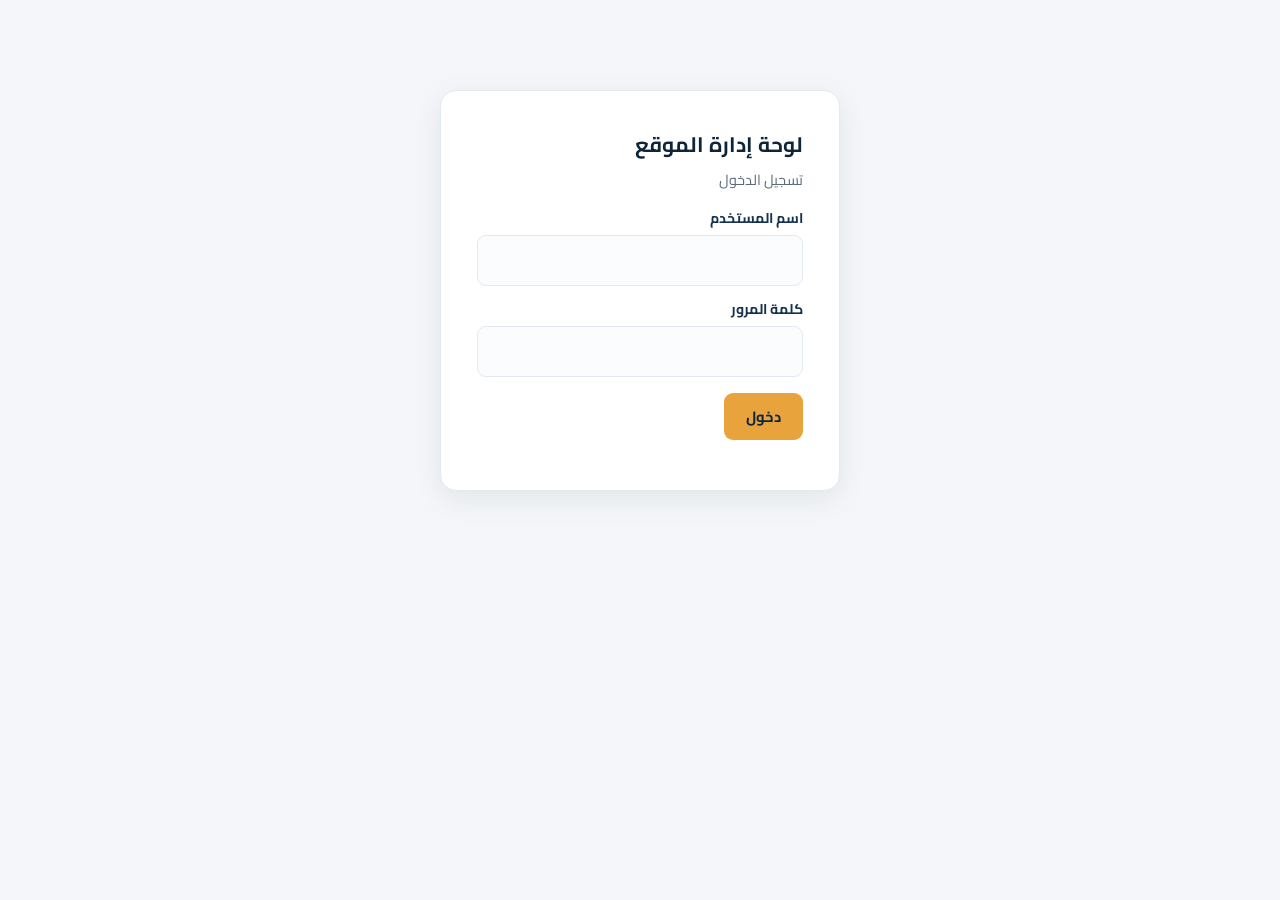
==== admin/index.html @ 8b7247d8 "Create index.html" ====
<!DOCTYPE html>
<html lang="ar" dir="rtl">
<head>
<meta charset="UTF-8">
<meta name="viewport" content="width=device-width, initial-scale=1.0">
<meta http-equiv="Cache-Control" content="no-store">
<title>لوحة الإدارة | أحمد زغلان</title>
<link href="https://fonts.googleapis.com/css2?family=Cairo:wght@400;600;700;800&display=swap" rel="stylesheet">
<link rel="stylesheet" href="../assets/css/admin.css?v=1">
</head>
<body>
<div id="app"></div>
<script src="../assets/js/data.js?v=1"></script>
<script src="../assets/js/admin.js?v=1"></script>
</body>
</html>
---- assets/css/admin.css ----
:root{--navy:#0e2438;--navy2:#16334e;--amber:#e8a33d;--amber2:#c9852a;--ink:#1c2733;--mut:#5b6b7c;--bg:#f4f6f9;--card:#fff;--line:#e3e9f0;--ok:#1e7d46;--err:#b3372f}
*{box-sizing:border-box;margin:0;padding:0}
body{font-family:'Cairo',sans-serif;background:var(--bg);color:var(--ink);line-height:1.7}
.hidden{display:none!important}
button{font-family:inherit;cursor:pointer}
input,textarea,select{font-family:inherit;font-size:.95rem;padding:10px 13px;border:1px solid var(--line);border-radius:9px;background:#fbfcfe;color:var(--ink);width:100%}
input:focus,textarea:focus{outline:2px solid var(--amber);border-color:transparent}
label{font-size:.88rem;font-weight:700;color:var(--navy2);display:block;margin:12px 0 4px}
.btn{display:inline-block;border:none;border-radius:9px;padding:10px 22px;font-weight:700;font-size:.92rem;text-decoration:none}
.btn.primary{background:var(--amber);color:var(--navy)}
.btn.primary:hover{background:var(--amber2)}
.btn.dark{background:var(--navy);color:#fff}
.btn.danger{background:#fdecea;color:var(--err)}
.btn.small{padding:6px 14px;font-size:.82rem}
.center-box{max-width:400px;margin:10vh auto;background:var(--card);border:1px solid var(--line);border-radius:16px;padding:36px;box-shadow:0 8px 30px rgba(16,36,56,.08)}
.center-box h1{font-size:1.3rem;color:var(--navy);margin-bottom:6px}
.center-box p{color:var(--mut);font-size:.9rem;margin-bottom:14px}
.note{font-size:.85rem;margin-top:10px}
.note.ok{color:var(--ok)}.note.err{color:var(--err)}
.layout{display:flex;min-height:100vh}
.side{width:220px;background:var(--navy);color:#fff;padding:24px 0;flex-shrink:0}
.side .brand{color:var(--amber);font-weight:800;padding:0 22px 18px;border-bottom:1px solid rgba(255,255,255,.1)}
.side a{display:block;color:#c9d7e4;text-decoration:none;padding:11px 22px;font-size:.93rem}
.side a.active,.side a:hover{background:var(--navy2);color:var(--amber)}
.side .out{margin-top:20px;border-top:1px solid rgba(255,255,255,.1)}
.main{flex:1;padding:28px;max-width:980px}
.main h2{color:var(--navy);font-size:1.25rem;margin-bottom:16px;padding-inline-start:10px;border-inline-start:4px solid var(--amber)}
.card{background:var(--card);border:1px solid var(--line);border-radius:14px;padding:22px;margin-bottom:20px}
table{width:100%;border-collapse:collapse;font-size:.9rem}
th{background:#eef3f8;color:var(--navy2);padding:9px 12px;text-align:start}
td{padding:9px 12px;border-top:1px solid var(--line)}
.badge{display:inline-block;background:#eef3f8;border-radius:999px;padding:2px 12px;font-size:.78rem;font-weight:700;color:var(--navy2)}
.badge.on{background:#e3f4e9;color:var(--ok)}
.badge.off{background:#fdecea;color:var(--err)}
.badge.owner{background:#fdf3e0;color:var(--amber2)}
.row-actions{display:flex;gap:6px;flex-wrap:wrap}
.msg{padding:14px;border:1px solid var(--line);border-radius:10px;margin-bottom:12px;background:#fbfcfe}
.msg.unread{border-inline-start:4px solid var(--amber)}
.msg .meta{font-size:.8rem;color:var(--mut);margin-bottom:4px}
.wa-block{background:#e8f7ee;border:1px solid #bfe6cd;border-radius:12px;padding:16px;margin-top:16px}
.wa-block .lnk{word-break:break-all;font-size:.82rem;background:#fff;border:1px solid var(--line);border-radius:8px;padding:8px 10px;margin:8px 0;display:block;direction:ltr;text-align:left}
.toast{position:fixed;top:18px;left:50%;transform:translateX(-50%);background:var(--navy);color:#fff;padding:10px 26px;border-radius:999px;font-size:.9rem;z-index:99;box-shadow:0 6px 20px rgba(0,0,0,.3)}
.grid2{display:grid;grid-template-columns:1fr 1fr;gap:0 18px}
@media(max-width:760px){.grid2{grid-template-columns:1fr}.layout{flex-direction:column}.side{width:100%;display:flex;flex-wrap:wrap;padding:10px}.side .brand{border:none;padding:8px 14px}.side a{padding:8px 12px}}
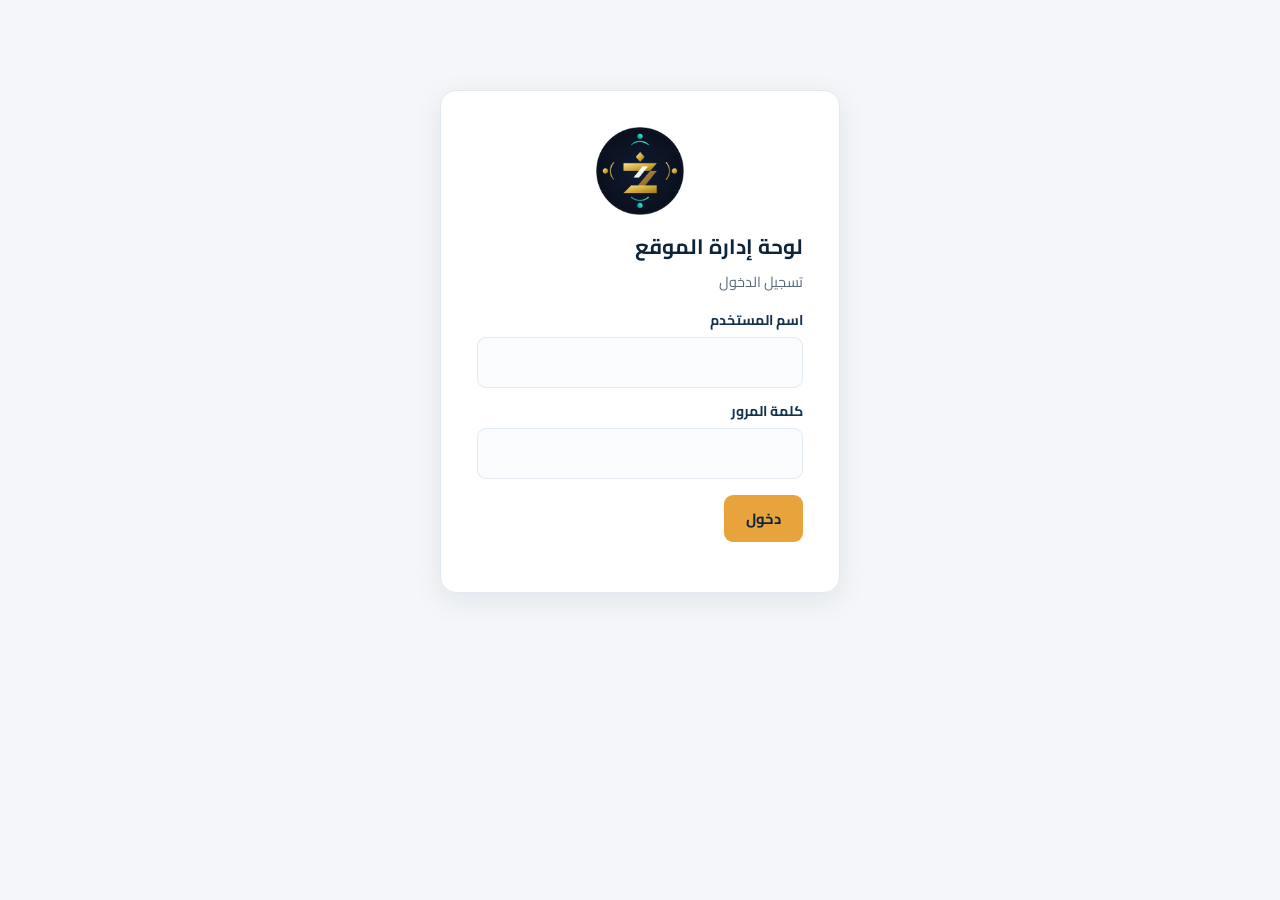
==== commit d59f3002: "Admin: Z logo on login + sidebar (transparent), v4" ====
--- a/admin/index.html
+++ b/admin/index.html
@@ -6,11 +6,11 @@
 <meta http-equiv="Cache-Control" content="no-store">
 <title>لوحة الإدارة | أحمد زغلان</title>
 <link href="https://fonts.googleapis.com/css2?family=Cairo:wght@400;600;700;800&display=swap" rel="stylesheet">
-<link rel="stylesheet" href="../assets/css/admin.css?v=1">
+<link rel="stylesheet" href="../assets/css/admin.css?v=4">
 </head>
 <body>
 <div id="app"></div>
-<script src="../assets/js/data.js?v=1"></script>
-<script src="../assets/js/admin.js?v=1"></script>
+<script src="../assets/js/data.js?v=4"></script>
+<script src="../assets/js/admin.js?v=4"></script>
 </body>
 </html>
--- a/assets/css/admin.css
+++ b/assets/css/admin.css
@@ -42,3 +42,17 @@
 .toast{position:fixed;top:18px;left:50%;transform:translateX(-50%);background:var(--navy);color:#fff;padding:10px 26px;border-radius:999px;font-size:.9rem;z-index:99;box-shadow:0 6px 20px rgba(0,0,0,.3)}
 .grid2{display:grid;grid-template-columns:1fr 1fr;gap:0 18px}
 @media(max-width:760px){.grid2{grid-template-columns:1fr}.layout{flex-direction:column}.side{width:100%;display:flex;flex-wrap:wrap;padding:10px}.side .brand{border:none;padding:8px 14px}.side a{padding:8px 12px}}
+h3{margin:0 0 12px;font-size:1.02rem}
+.item-row{display:flex;gap:8px;margin-bottom:8px;align-items:center}
+.item-row input{flex:1;margin:0}
+.exp-card{border:1px solid var(--line);border-radius:12px;padding:14px;margin-bottom:12px;background:#fbfcfe}
+.exp-head{display:flex;justify-content:space-between;align-items:center;margin-bottom:6px}
+.photo-row{display:flex;gap:10px;align-items:flex-start;margin-bottom:10px}
+.photo-fields{flex:1}
+.thumb{width:64px;height:64px;object-fit:cover;border-radius:8px;border:1px solid var(--line);flex:none}
+
+/* logo */
+.login-logo{display:block;width:88px;height:88px;margin:0 auto 14px}
+.side .brand{display:flex;align-items:center;gap:10px}
+.brand-logo{width:30px;height:30px;flex:none}
+@media(max-width:760px){.side .brand{gap:8px}.brand-logo{width:24px;height:24px}}
